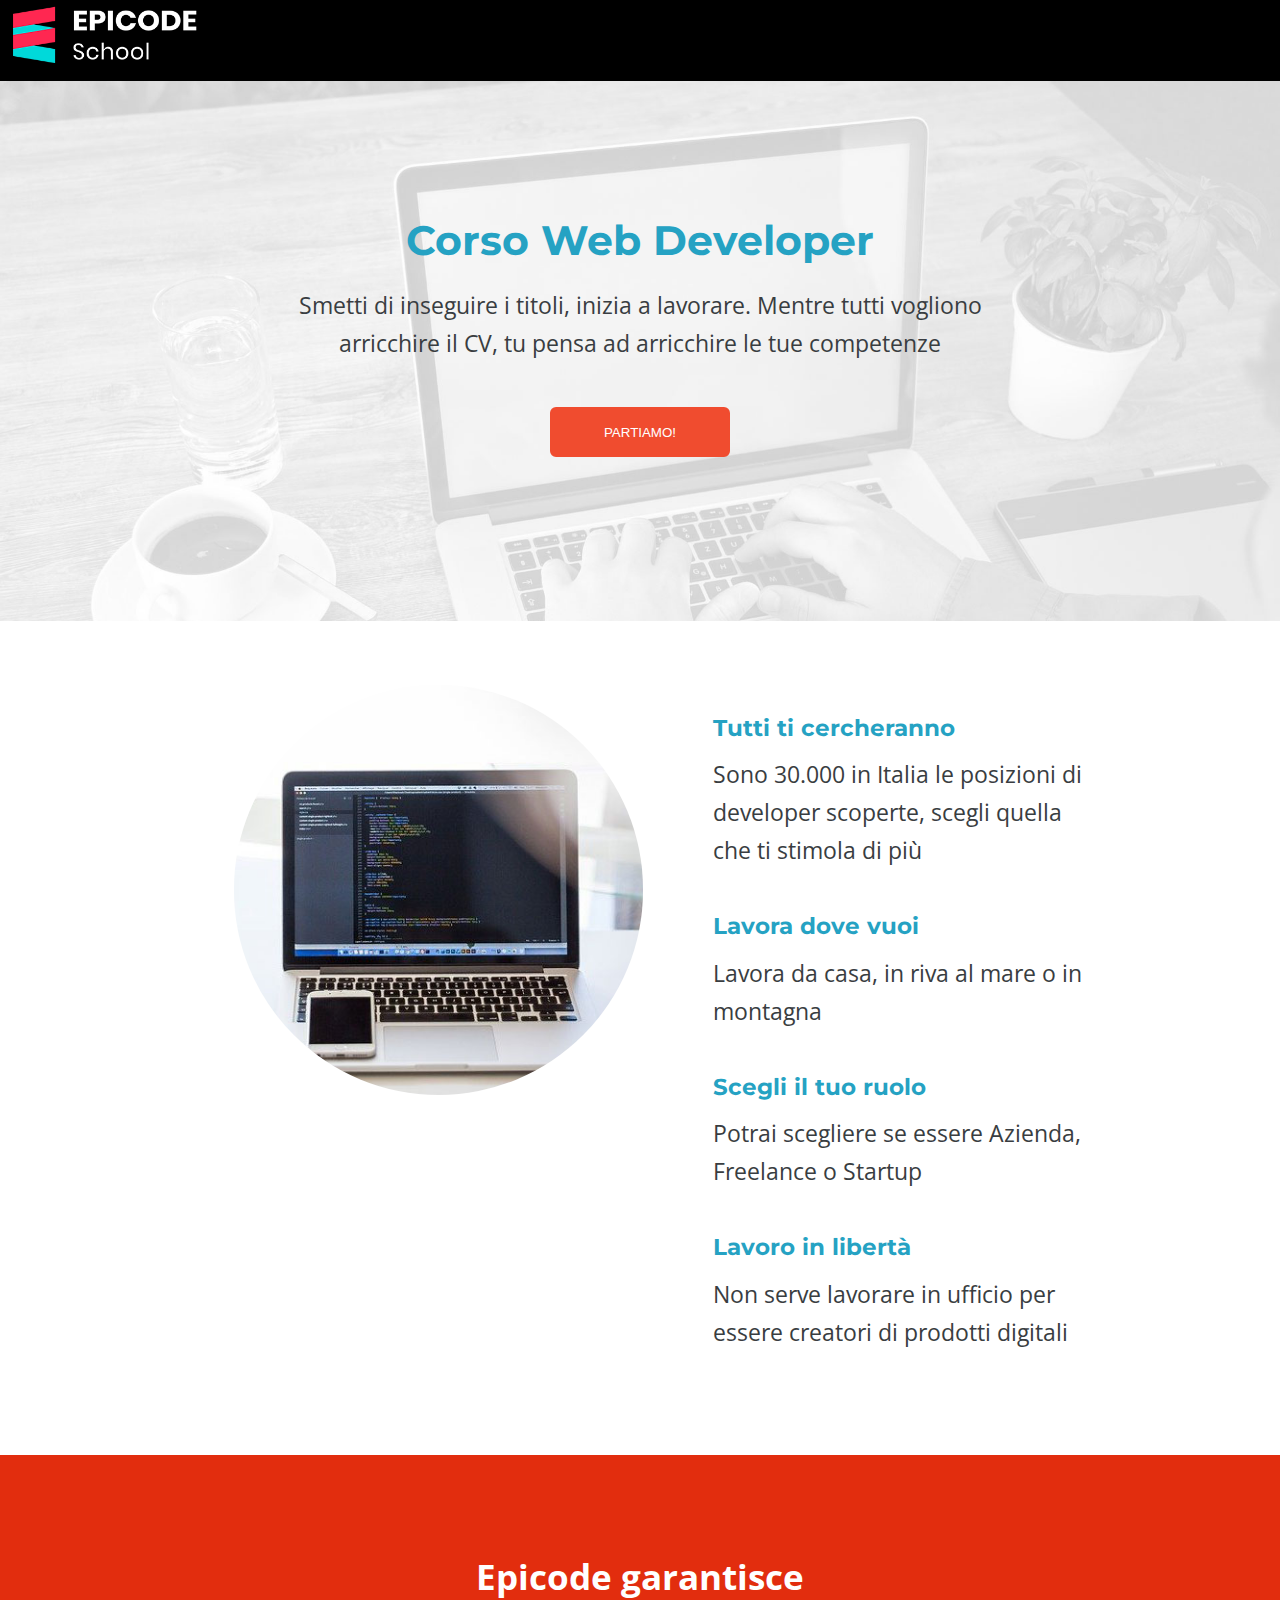
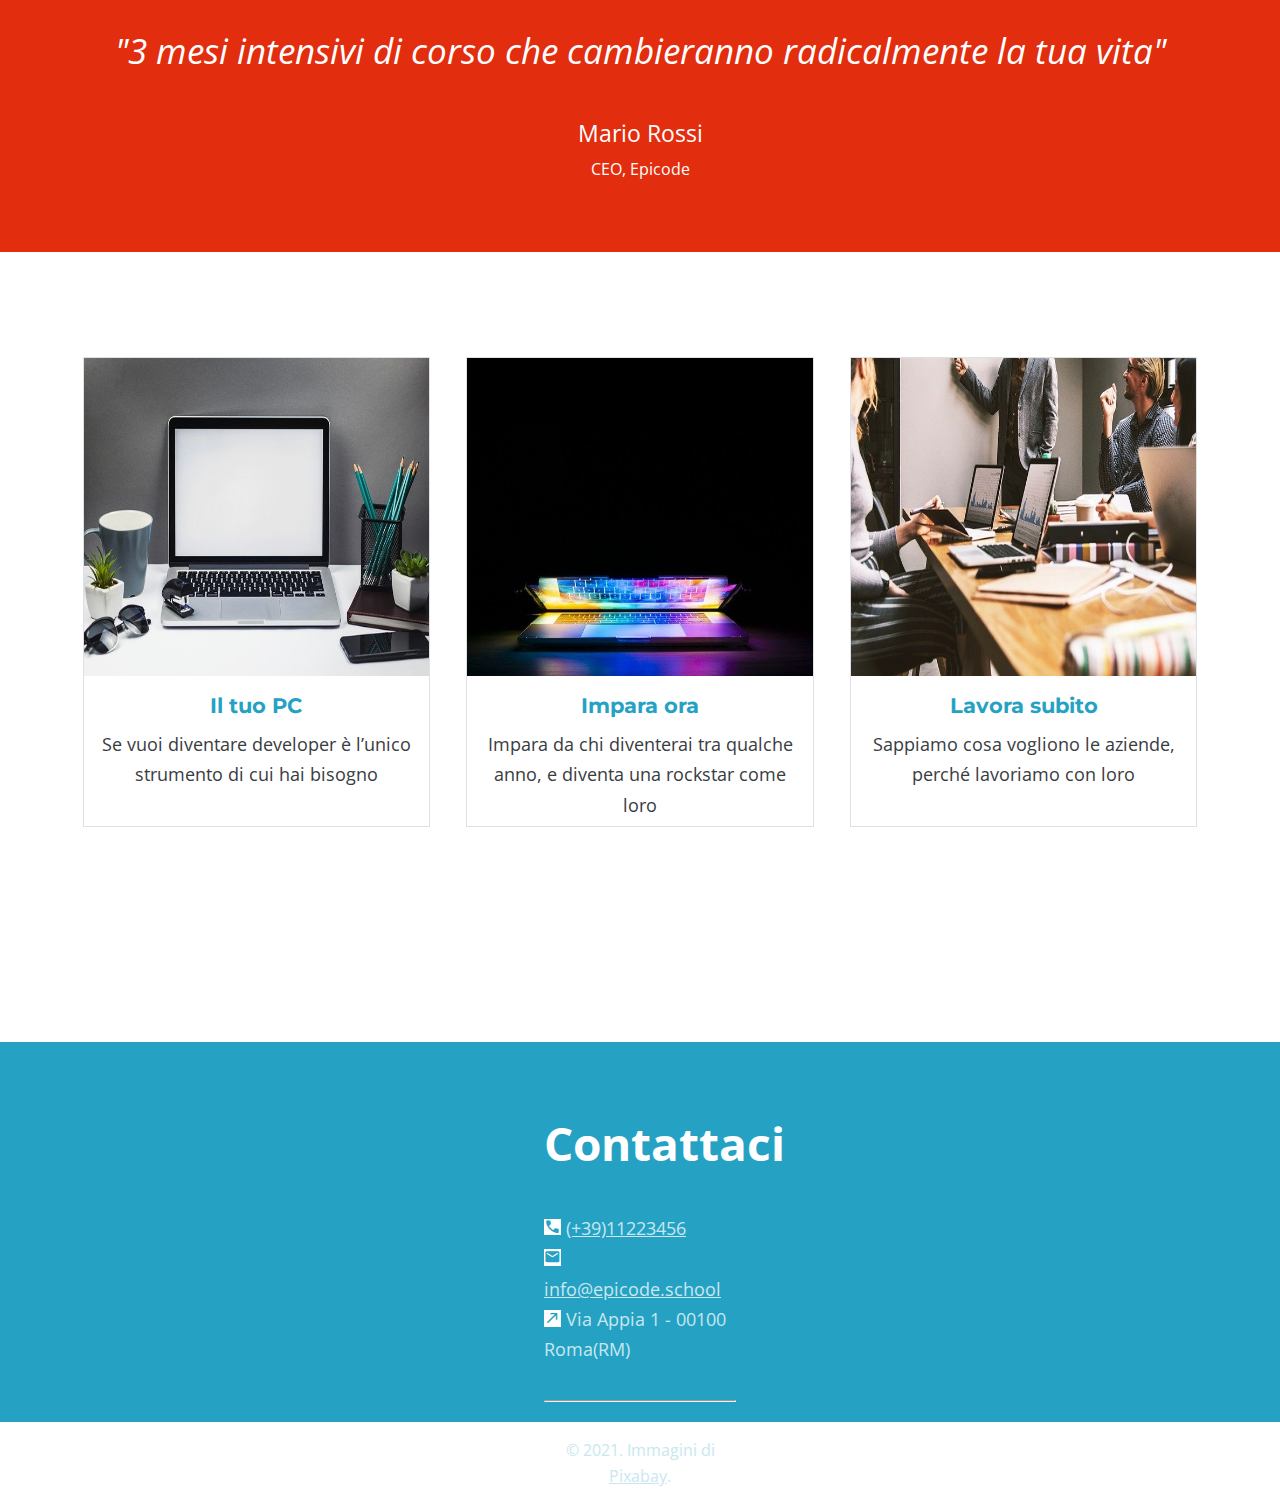
==== mobile/index.html @ 58655bb2 "mobile_1" ====
<!DOCTYPE html>
<html lang="it">

<head>
    <meta charset="UTF-8">
    <meta name="viewport" content="width=device-width, initial-scale=1.0">

    <link rel="preconnect" href="https://fonts.googleapis.com">
    <link rel="preconnect" href="https://fonts.gstatic.com" crossorigin>
    <link
        href="https://fonts.googleapis.com/css2?family=Montserrat:ital,wght@0,100..900;1,100..900&family=Open+Sans:ital,wght@0,300..800;1,300..800&display=swap"
        rel="stylesheet">
    <link href="https://fonts.googleapis.com/css2?family=Open+Sans:ital,wght@0,300..800;1,300..800&display=swap"
        rel="stylesheet">
    <link
        href="https://fonts.googleapis.com/css2?family=Material+Symbols+Outlined:opsz,wght,FILL,GRAD@20..48,100..700,0..1,-50..200"
        rel="stylesheet">
    <link rel="stylesheet" href="assets/css/styles.css" />
    <title>Corso Web Developer</title>
</head>

<body>
    <header>
        <div>
            <img src="assets/img/logo.png" alt="logo" />
        </div>
    </header>

    <main>
        <section id="first">
            <div>
                <h1 class="headings">Corso Web Developer</h1>
                <p>
                    Smetti di inseguire i titoli, inizia a lavorare. Mentre
                    tutti vogliono arricchire il CV, tu pensa ad arricchire le tue competenze
                </p>
                <a href="https://epicode.com/it/"><button type="button">PARTIAMO!</button></a>
            </div>
        </section>
        <section id="second">
            <div id="left">
                <img src="assets/img/notebook.jpg" alt="computer" />
            </div>
            <div id="right">
                <div class="list">
                    <h4 class="headings">Tutti ti cercheranno</h4>
                    <p>
                        Sono 30.000 in Italia le posizioni di developer scoperte,
                        scegli quella che ti stimola di più
                    </p>
                </div>
                <div class="list">
                    <h4 class="headings">Lavora dove vuoi</h4>
                    <p>
                        Lavora da casa, in riva al mare o in montagna
                    </p>
                </div>
                <div class="list">
                    <h4 class="headings">Scegli il tuo ruolo</h4>
                    <p>
                        Potrai scegliere se essere Azienda, Freelance o Startup
                    </p>
                </div>
                <div class="list">
                    <h4 class="headings">Lavoro in libertà</h4>
                    <p>
                        Non serve lavorare in ufficio per essere creatori di prodotti digitali
                    </p>
                </div>
            </div>
        </section>
        <section id="third">
            <h2>Epicode garantisce</h2>
            <p id="uno">
                <i>"3 mesi intensivi di corso che cambieranno radicalmente la tua vita"</i>
            </p>
            <p id="due">
                Mario Rossi
            </p>
            <p id="tre">
                CEO, Epicode
            </p>
        </section>
        <section id="fourth">
            <div>
                <div class="type" id="unoo">
                    <div class="sopra">
                        <img src="assets/img/foto1.jpg" alt="foto1" />
                    </div>
                    <div class="sotto">
                        <h4 class="headings">Il tuo PC</h4>
                        <p>
                            Se vuoi diventare developer è l’unico strumento di cui hai bisogno
                        </p>
                    </div>
                </div>
                <div class="type" id="duee">
                    <div class="sopra">
                        <img src="assets/img/foto2.jpg" alt="foto2" />
                    </div>
                    <div class="sotto">
                        <h4 class="headings">Impara ora</h4>
                        <p>
                            Impara da chi diventerai tra qualche anno, e diventa una rockstar come loro
                        </p>
                    </div>
                </div>
                <div class="type" id="tree">
                    <div class="sopra">
                        <img src="assets/img/foto3.jpg" alt="foto3" />
                    </div>
                    <div class="sotto">
                        <h4 class="headings">Lavora subito</h4>
                        <p>
                            Sappiamo cosa vogliono le aziende, perché lavoriamo con loro
                        </p>
                    </div>
                </div>
            </div>
        </section>
    </main>

    <footer>
        <div>
            <h1>Contattaci</h1>
            <p class="contact">
                <span class="material-symbols-outlined">
                    call
                </span> <a href="#">(+39)11223456</a>
            </p>
            <p class="contact">
                <span class="material-symbols-outlined">
                    mail
                </span> <a href="#">info@epicode.school</a>
            </p>
            <p class="contact">
                <span class="material-symbols-outlined">
                    north_east
                </span> Via Appia 1 - 00100 Roma(RM)
            </p>
            <hr />
            <p id="copyright">
                &copy; 2021. Immagini di <a href="https://pixabay.com/it/">Pixabay</a>.
            </p>
        </div>
    </footer>
</body>

</html>
---- mobile/assets/css/styles.css ----
html, body {
    margin: 0px;
    font-family: 'Open Sans', sans-serif;
    font-size: 1.2rem;
    line-height: 1.65;
    color: #393d41;
}

button {
    cursor: pointer;
    width: 180px;
    height: 50px;
    color: white;
    background-color: #f04c2f;
    border: 2px solid #f04c2f;
    border-radius: 6px;
}

button:hover {
    color: black;
    background-color: white;;
}
button:active {
    color: blue;
    background-color: white;
    border-color: blue;
}

header div {
    background-color: black;
    height: 9vh;
}

header img {
    height: 70%;
    padding-left: 1%;
    padding-top: 0.5%;
}

.headings {
    font-family: 'Montserrat', sans-serif;
    color: #25a2c3;
    font: bold;
    line-height: 1.5;
}

footer {
    height: 40vh;
    color: #c8e7f0;
    background-color: #25a2c3;
    padding-top: 20px;
}

footer div {
    width: 15%;
    margin-left: auto;
    margin-right: auto;
}

footer a {
    color: #c8e7f0;
}

footer span {
    background-color: white;
}

footer h1 {
    padding-top: 7%;
    color: white;
}

#first div {
    margin-left: auto;
    margin-right: auto;
    text-align: center;
    width: 55%;
}

#first {
    height: 60vh;
    padding-top: 10%;
    background-image: url('../img/banner.jpg');
    background-size: cover;
    background-position: top;
    background-repeat: no-repeat;
    box-sizing: border-box;
}

#first h1 {
    margin: 0px;
    font-size: 1.8em;
}

#first p {
    margin-top: 15px;
    margin-bottom: 45px;
}

#second {
    text-align: center;
    margin-top: 5%;
    margin-bottom: 5%;
}

#left {
    vertical-align: top;
    display: inline-block;
    width: 40%;
}

#right {
    vertical-align: top;
    display: inline-block;
    padding-left: 1%;
    padding-top: 2%;
    text-align:left;
    width: 30%;
}

#right h4 {
    margin: 0px;
}

#right p {
    margin-top: 10px;
    margin-bottom: 40px;
}

#left img{
    width: 80%;
    border-radius: 100%;
}

#third {
    height: 37vh;
    color: white;
    background-color: #e22d0e;
    text-align: center;
    margin-bottom: 7%;
    padding-top: 5%;
}

#third h2{
    margin-bottom: 0.5em;
}

#third #uno {
    font-size: 1.5em;
    margin: 0px;
}

#third #due {
    font-size: 1em;
    margin-top: 1.5em;
    margin-bottom: 0.2em
}

#third #tre {
    font-size: 0.7em;
    margin: 0px;
}

#fourth {
    text-align: center;
    margin-bottom: 200px;
}

.type {
    overflow:hidden;
    margin: 15px;
    vertical-align: top;
    height: 52vh;
    border: 1.5px solid #dee1e3;
    display: inline-block;
    width: 27%;
    cursor: pointer;
}

.type:hover .sotto{
    padding: 3%;
    padding-top: 3.8%;
    background-color: greenyellow;
    border: 1.5px solid greenyellow;
}

.sopra {
    height: 68%;
}

.sotto {
    padding: 3%;
    padding-top: 4%;
    height: 32%;
    margin: 0px;
}

.type img {
    width: 100%;
    height: 100%;
}

.sotto h4 {
    font-size: 0.9em;
    margin: 0px 0px 8px 0px;
}

.sotto p {
    font-size: 0.8em;
    margin: 0px;
}

.contact {
    font-size: 0.8em;
    margin: 0px;
}

hr {
    margin-top: 35px;
    margin-bottom: 35px;
}

#copyright {
    text-align: center;
    font-size: 0.7em;
}

footer a:active {
    color: purple;
}

.material-symbols-outlined {
  font-variation-settings:
  'FILL' 1,
  'wght' 400,
  'GRAD' 0,
  'opsz' 24;
  color: #25a2c3;
  font-size: 0.9em;
}
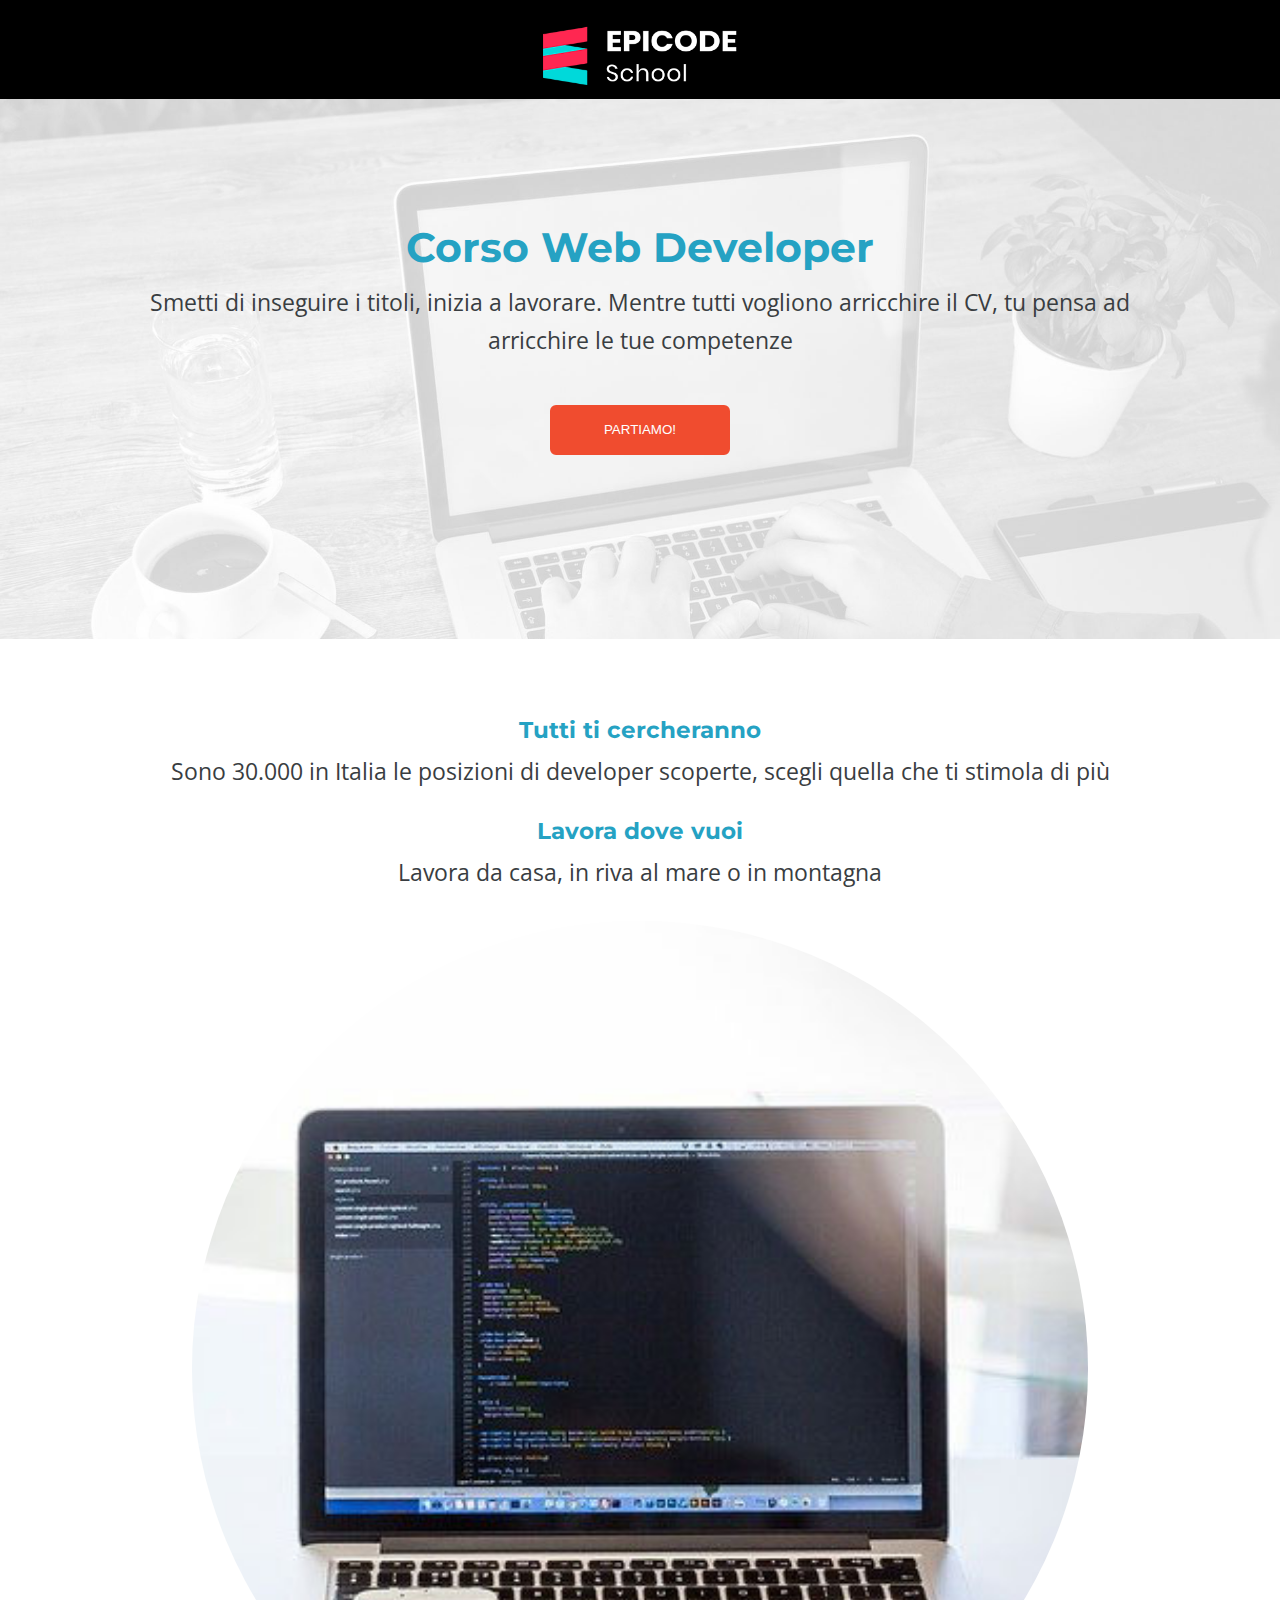
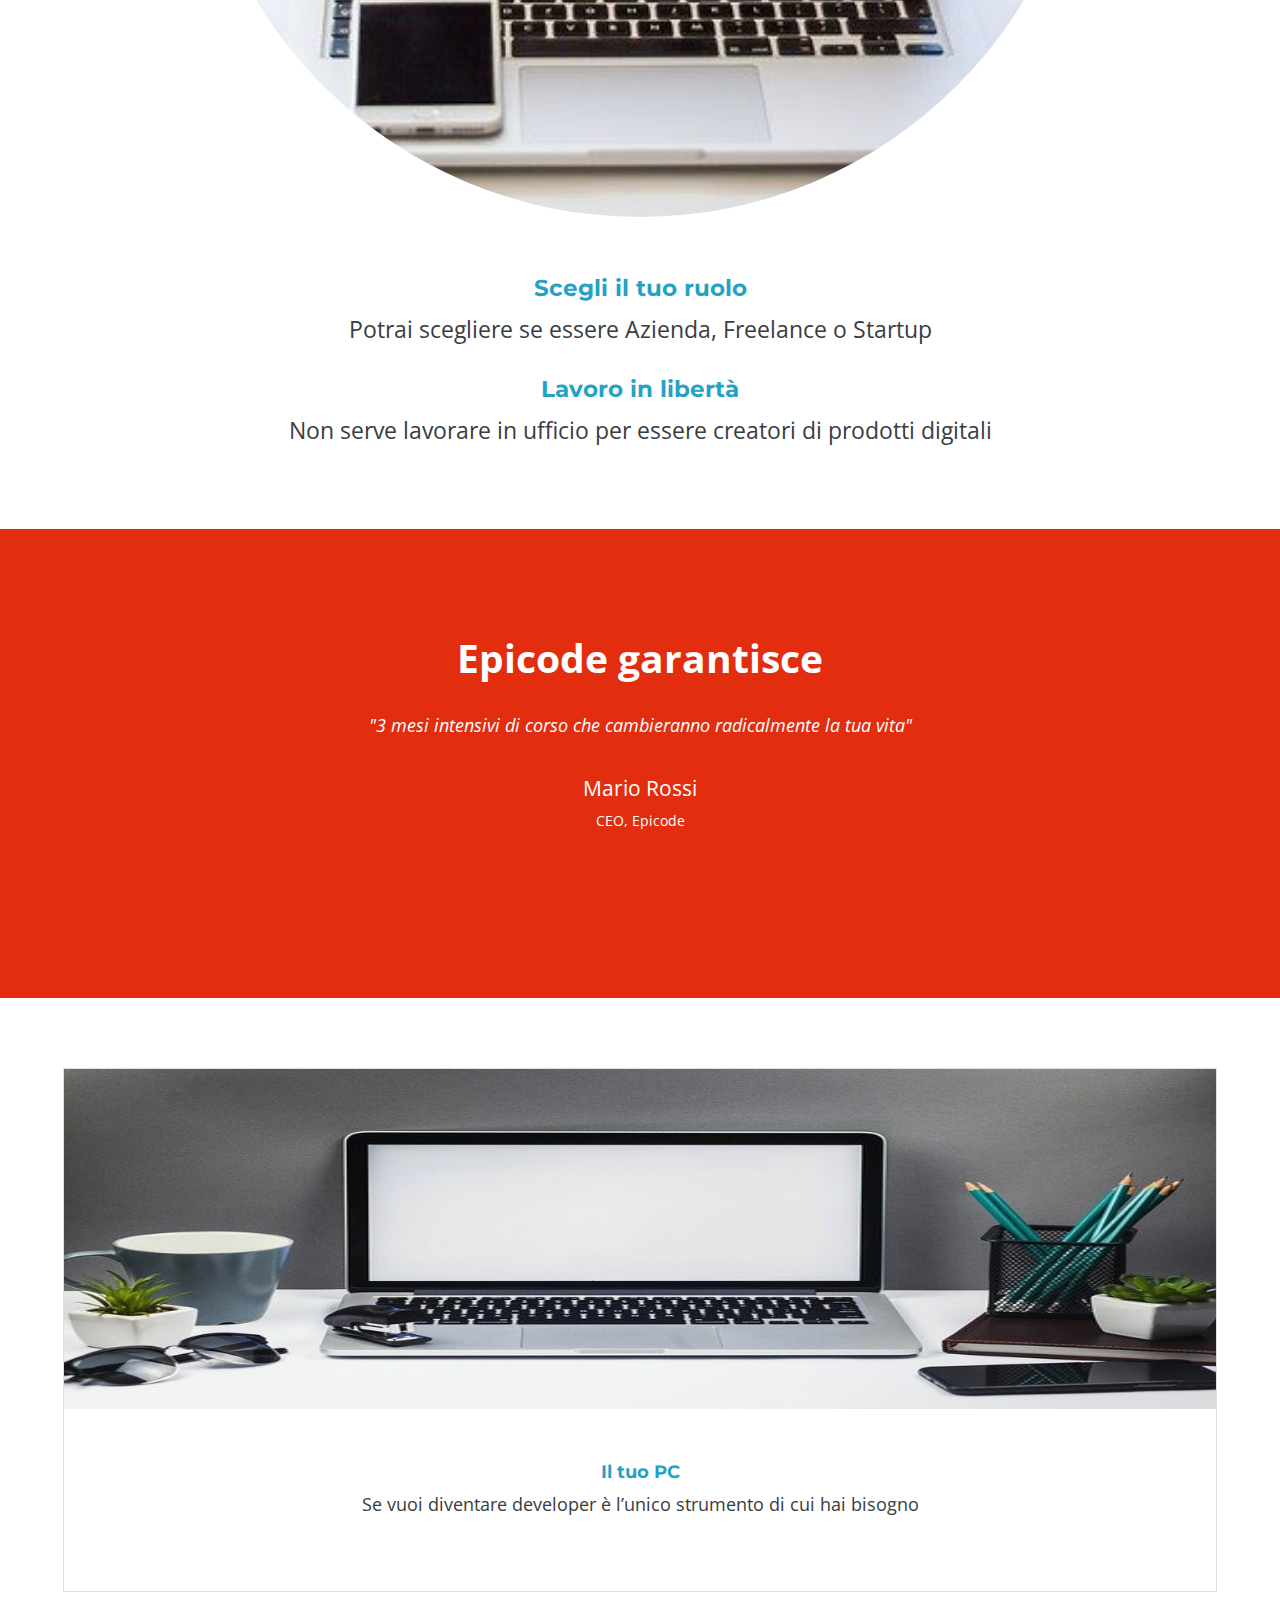
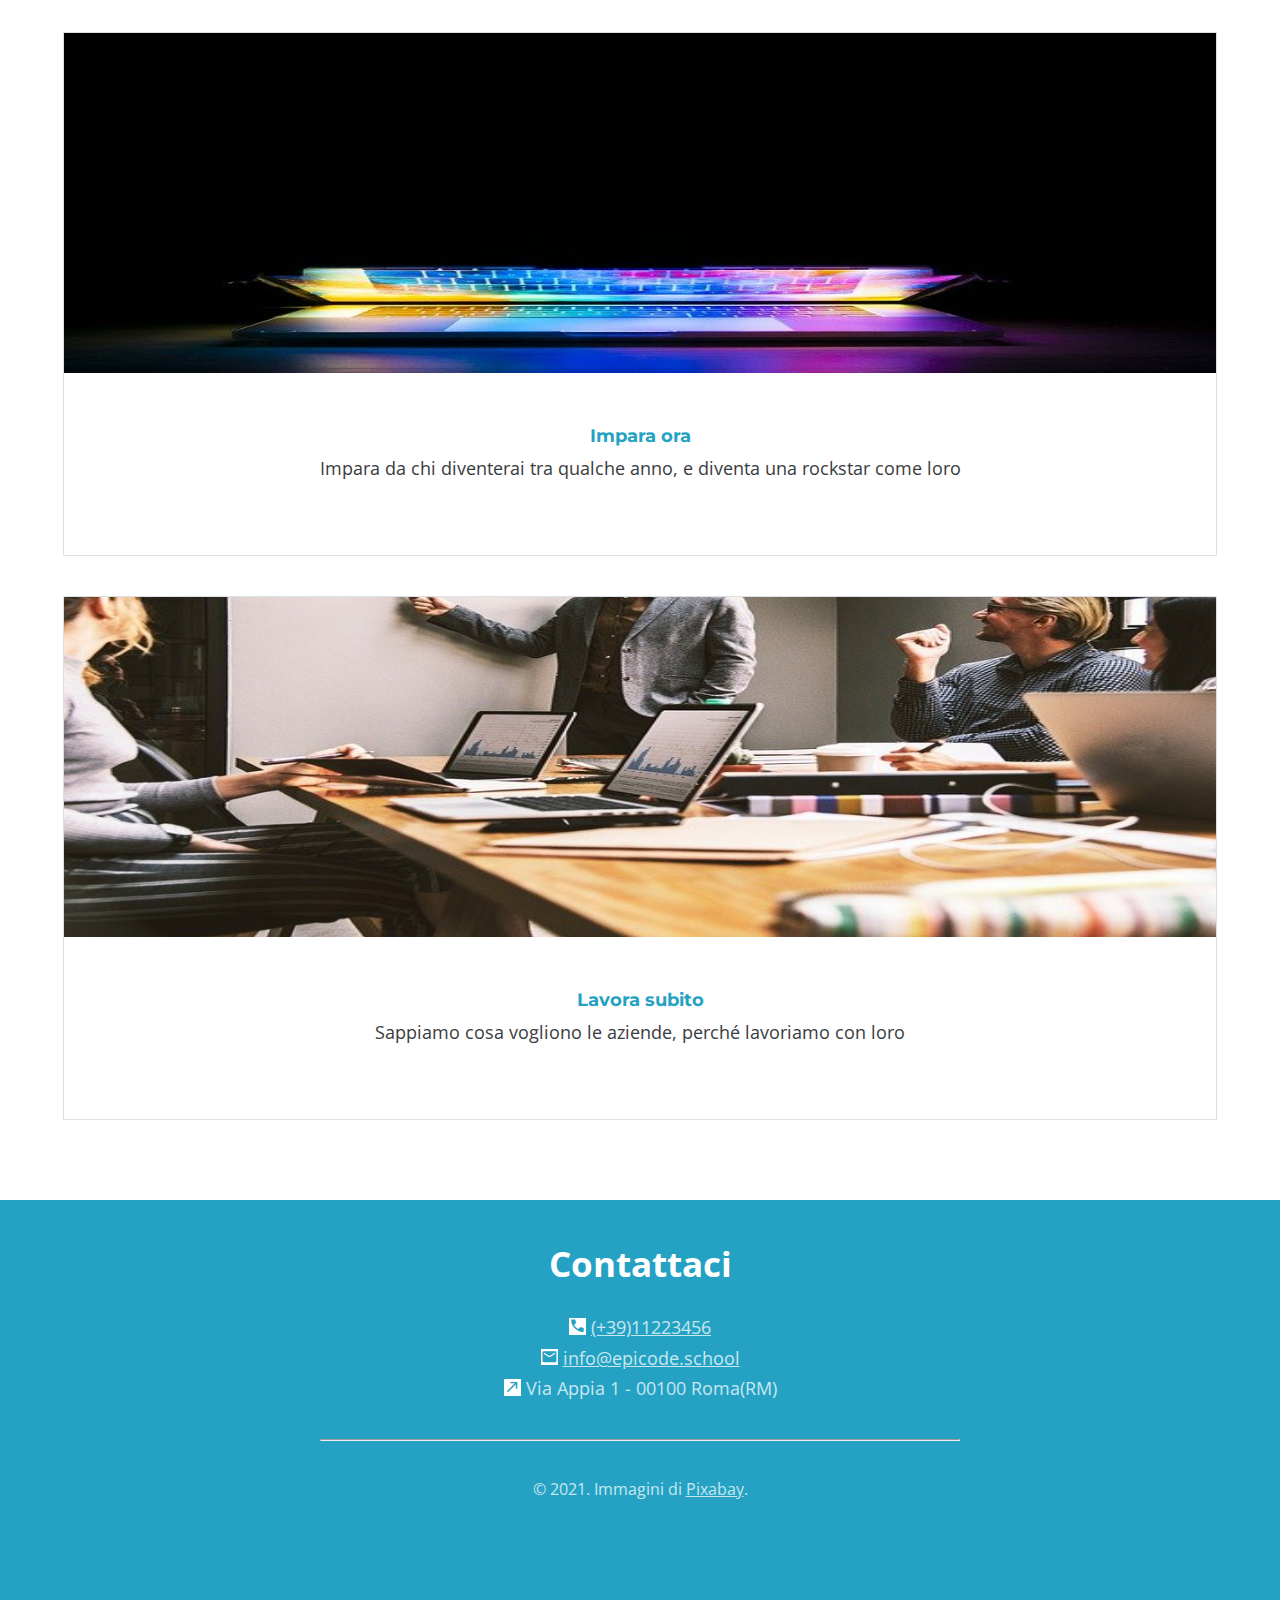
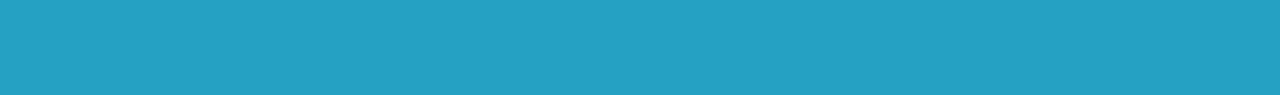
==== commit debf6dea: "fine" ====
--- a/mobile/index.html
+++ b/mobile/index.html
@@ -38,35 +38,33 @@
             </div>
         </section>
         <section id="second">
-            <div id="left">
+            <div class="list" id="unooo">
+                <h4 class="headings">Tutti ti cercheranno</h4>
+                <p>
+                    Sono 30.000 in Italia le posizioni di developer scoperte,
+                    scegli quella che ti stimola di più
+                </p>
+            </div>
+            <div class="list">
+                <h4 class="headings">Lavora dove vuoi</h4>
+                <p>
+                    Lavora da casa, in riva al mare o in montagna
+                </p>
+            </div>
+            <div id="imm">
                 <img src="assets/img/notebook.jpg" alt="computer" />
             </div>
-            <div id="right">
-                <div class="list">
-                    <h4 class="headings">Tutti ti cercheranno</h4>
-                    <p>
-                        Sono 30.000 in Italia le posizioni di developer scoperte,
-                        scegli quella che ti stimola di più
-                    </p>
-                </div>
-                <div class="list">
-                    <h4 class="headings">Lavora dove vuoi</h4>
-                    <p>
-                        Lavora da casa, in riva al mare o in montagna
-                    </p>
-                </div>
-                <div class="list">
-                    <h4 class="headings">Scegli il tuo ruolo</h4>
-                    <p>
-                        Potrai scegliere se essere Azienda, Freelance o Startup
-                    </p>
-                </div>
-                <div class="list">
-                    <h4 class="headings">Lavoro in libertà</h4>
-                    <p>
-                        Non serve lavorare in ufficio per essere creatori di prodotti digitali
-                    </p>
-                </div>
+            <div class="list">
+                <h4 class="headings">Scegli il tuo ruolo</h4>
+                <p>
+                    Potrai scegliere se essere Azienda, Freelance o Startup
+                </p>
+            </div>
+            <div class="list" id="ultimooo">
+                <h4 class="headings">Lavoro in libertà</h4>
+                <p>
+                    Non serve lavorare in ufficio per essere creatori di prodotti digitali
+                </p>
             </div>
         </section>
         <section id="third">
@@ -82,62 +80,60 @@
             </p>
         </section>
         <section id="fourth">
-            <div>
-                <div class="type" id="unoo">
-                    <div class="sopra">
-                        <img src="assets/img/foto1.jpg" alt="foto1" />
-                    </div>
-                    <div class="sotto">
-                        <h4 class="headings">Il tuo PC</h4>
-                        <p>
-                            Se vuoi diventare developer è l’unico strumento di cui hai bisogno
-                        </p>
-                    </div>
+            <div class="type" id="unoo">
+                <div class="sopra">
+                    <img src="assets/img/foto1.jpg" alt="foto1" />
                 </div>
-                <div class="type" id="duee">
-                    <div class="sopra">
-                        <img src="assets/img/foto2.jpg" alt="foto2" />
-                    </div>
-                    <div class="sotto">
-                        <h4 class="headings">Impara ora</h4>
-                        <p>
-                            Impara da chi diventerai tra qualche anno, e diventa una rockstar come loro
-                        </p>
-                    </div>
+                <div class="sotto">
+                    <h4 class="headings">Il tuo PC</h4>
+                    <p>
+                        Se vuoi diventare developer è l’unico strumento di cui hai bisogno
+                    </p>
                 </div>
-                <div class="type" id="tree">
-                    <div class="sopra">
-                        <img src="assets/img/foto3.jpg" alt="foto3" />
-                    </div>
-                    <div class="sotto">
-                        <h4 class="headings">Lavora subito</h4>
-                        <p>
-                            Sappiamo cosa vogliono le aziende, perché lavoriamo con loro
-                        </p>
-                    </div>
+            </div>
+            <div class="type" id="duee">
+                <div class="sopra">
+                    <img src="assets/img/foto2.jpg" alt="foto2" />
+                </div>
+                <div class="sotto">
+                    <h4 class="headings">Impara ora</h4>
+                    <p>
+                        Impara da chi diventerai tra qualche anno, e diventa una rockstar come loro
+                    </p>
+                </div>
+            </div>
+            <div class="type" id="tree">
+                <div class="sopra">
+                    <img src="assets/img/foto3.jpg" alt="foto3" />
+                </div>
+                <div class="sotto">
+                    <h4 class="headings">Lavora subito</h4>
+                    <p>
+                        Sappiamo cosa vogliono le aziende, perché lavoriamo con loro
+                    </p>
                 </div>
             </div>
         </section>
     </main>
 
     <footer>
+        <h1>Contattaci</h1>
+        <p class="contact">
+            <span class="material-symbols-outlined">
+                call
+            </span> <a href="#">(+39)11223456</a>
+        </p>
+        <p class="contact">
+            <span class="material-symbols-outlined">
+                mail
+            </span> <a href="#">info@epicode.school</a>
+        </p>
+        <p class="contact">
+            <span class="material-symbols-outlined">
+                north_east
+            </span> Via Appia 1 - 00100 Roma(RM)
+        </p>
         <div>
-            <h1>Contattaci</h1>
-            <p class="contact">
-                <span class="material-symbols-outlined">
-                    call
-                </span> <a href="#">(+39)11223456</a>
-            </p>
-            <p class="contact">
-                <span class="material-symbols-outlined">
-                    mail
-                </span> <a href="#">info@epicode.school</a>
-            </p>
-            <p class="contact">
-                <span class="material-symbols-outlined">
-                    north_east
-                </span> Via Appia 1 - 00100 Roma(RM)
-            </p>
             <hr />
             <p id="copyright">
                 &copy; 2021. Immagini di <a href="https://pixabay.com/it/">Pixabay</a>.
--- a/mobile/assets/css/styles.css
+++ b/mobile/assets/css/styles.css
@@ -28,31 +28,32 @@
 
 header div {
     background-color: black;
-    height: 9vh;
+    height: 11vh;
+    text-align:center;
 }
 
 header img {
-    height: 70%;
-    padding-left: 1%;
-    padding-top: 0.5%;
+    height: 60%;
+    padding-top: 2%;
 }
 
 .headings {
     font-family: 'Montserrat', sans-serif;
     color: #25a2c3;
     font: bold;
-    line-height: 1.5;
+    line-height: 1;
 }
 
 footer {
-    height: 40vh;
+    overflow: hidden;
+    text-align: center;
+    height: 55vh;
     color: #c8e7f0;
     background-color: #25a2c3;
-    padding-top: 20px;
 }
 
 footer div {
-    width: 15%;
+    width: 50vw;
     margin-left: auto;
     margin-right: auto;
 }
@@ -66,7 +67,9 @@
 }
 
 footer h1 {
-    padding-top: 7%;
+    font-size: 1.5em;
+    margin-top:35px;
+    margin-bottom: 20px;
     color: white;
 }
 
@@ -74,7 +77,7 @@
     margin-left: auto;
     margin-right: auto;
     text-align: center;
-    width: 55%;
+    width: 80%;
 }
 
 #first {
@@ -103,77 +106,72 @@
     margin-bottom: 5%;
 }
 
-#left {
-    vertical-align: top;
-    display: inline-block;
-    width: 40%;
-}
-
-#right {
-    vertical-align: top;
-    display: inline-block;
-    padding-left: 1%;
-    padding-top: 2%;
-    text-align:left;
-    width: 30%;
-}
-
-#right h4 {
-    margin: 0px;
-}
-
-#right p {
+#unooo {
+    margin-top: 80px;
+}
+
+.list h4 {
+    margin: 0px;
+}
+
+.list p {
     margin-top: 10px;
-    margin-bottom: 40px;
-}
-
-#left img{
-    width: 80%;
+    margin-bottom: 30px;
+}
+
+#ultimooo{
+    margin-bottom: 80px;
+}
+
+#imm img{
+    width: 70%;
     border-radius: 100%;
+    margin-bottom: 50px;
 }
 
 #third {
-    height: 37vh;
+    height: 45vh;
     color: white;
     background-color: #e22d0e;
     text-align: center;
-    margin-bottom: 7%;
+    margin-bottom: 70px;
     padding-top: 5%;
 }
 
 #third h2{
     margin-bottom: 0.5em;
+    font-size: 1.7em;
 }
 
 #third #uno {
-    font-size: 1.5em;
+    font-size: 0.8em;
     margin: 0px;
 }
 
 #third #due {
-    font-size: 1em;
+    font-size: 0.9em;
     margin-top: 1.5em;
     margin-bottom: 0.2em
 }
 
 #third #tre {
-    font-size: 0.7em;
+    font-size: 0.6em;
     margin: 0px;
 }
 
 #fourth {
     text-align: center;
-    margin-bottom: 200px;
+    margin-bottom: 80px;
 }
 
 .type {
+    margin-left: auto;
+    margin-right: auto;
+    margin-top: 40px;
     overflow:hidden;
-    margin: 15px;
-    vertical-align: top;
-    height: 52vh;
+    height: 58vh;
     border: 1.5px solid #dee1e3;
-    display: inline-block;
-    width: 27%;
+    width: 90vw;
     cursor: pointer;
 }
 
@@ -184,14 +182,18 @@
     border: 1.5px solid greenyellow;
 }
 
+.type:hover{
+    box-shadow: 4px 4px 10px grey;
+}
+
 .sopra {
-    height: 68%;
+    height: 65%;
 }
 
 .sotto {
     padding: 3%;
     padding-top: 4%;
-    height: 32%;
+    height: 35%;
     margin: 0px;
 }
 
@@ -201,8 +203,8 @@
 }
 
 .sotto h4 {
-    font-size: 0.9em;
-    margin: 0px 0px 8px 0px;
+    font-size: 0.8em;
+    margin: 8px 0px 8px 0px;
 }
 
 .sotto p {
